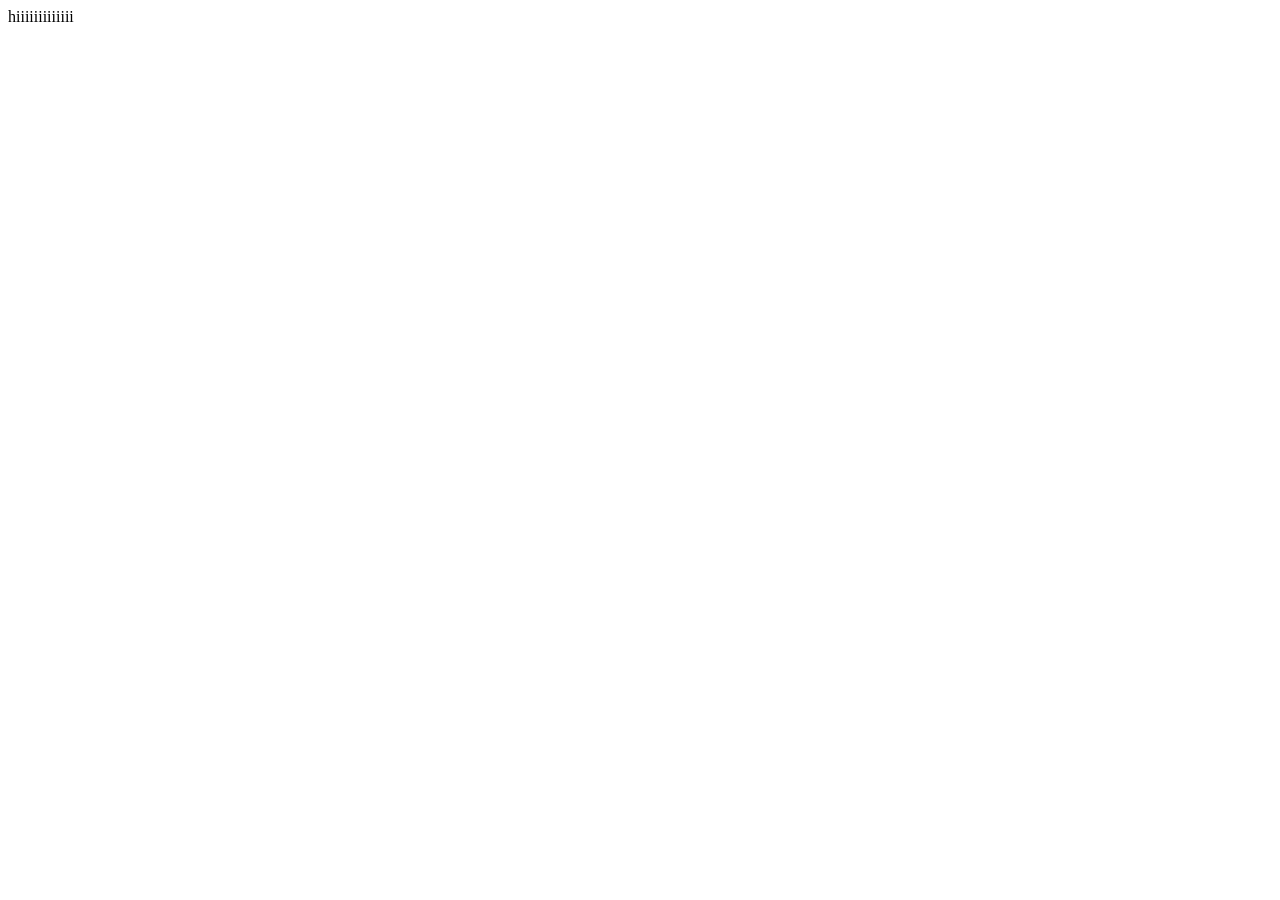
==== index.html @ ec604112 "index.html file added" ====
<!DOCTYPE html>
<html lang="en">
<head>
    <meta charset="UTF-8">
    <meta http-equiv="X-UA-Compatible" content="IE=edge">
    <meta name="viewport" content="width=device-width, initial-scale=1.0">
    <title>Document</title>
</head>
<body>
    hiiiiiiiiiiiii
</body>
</html>
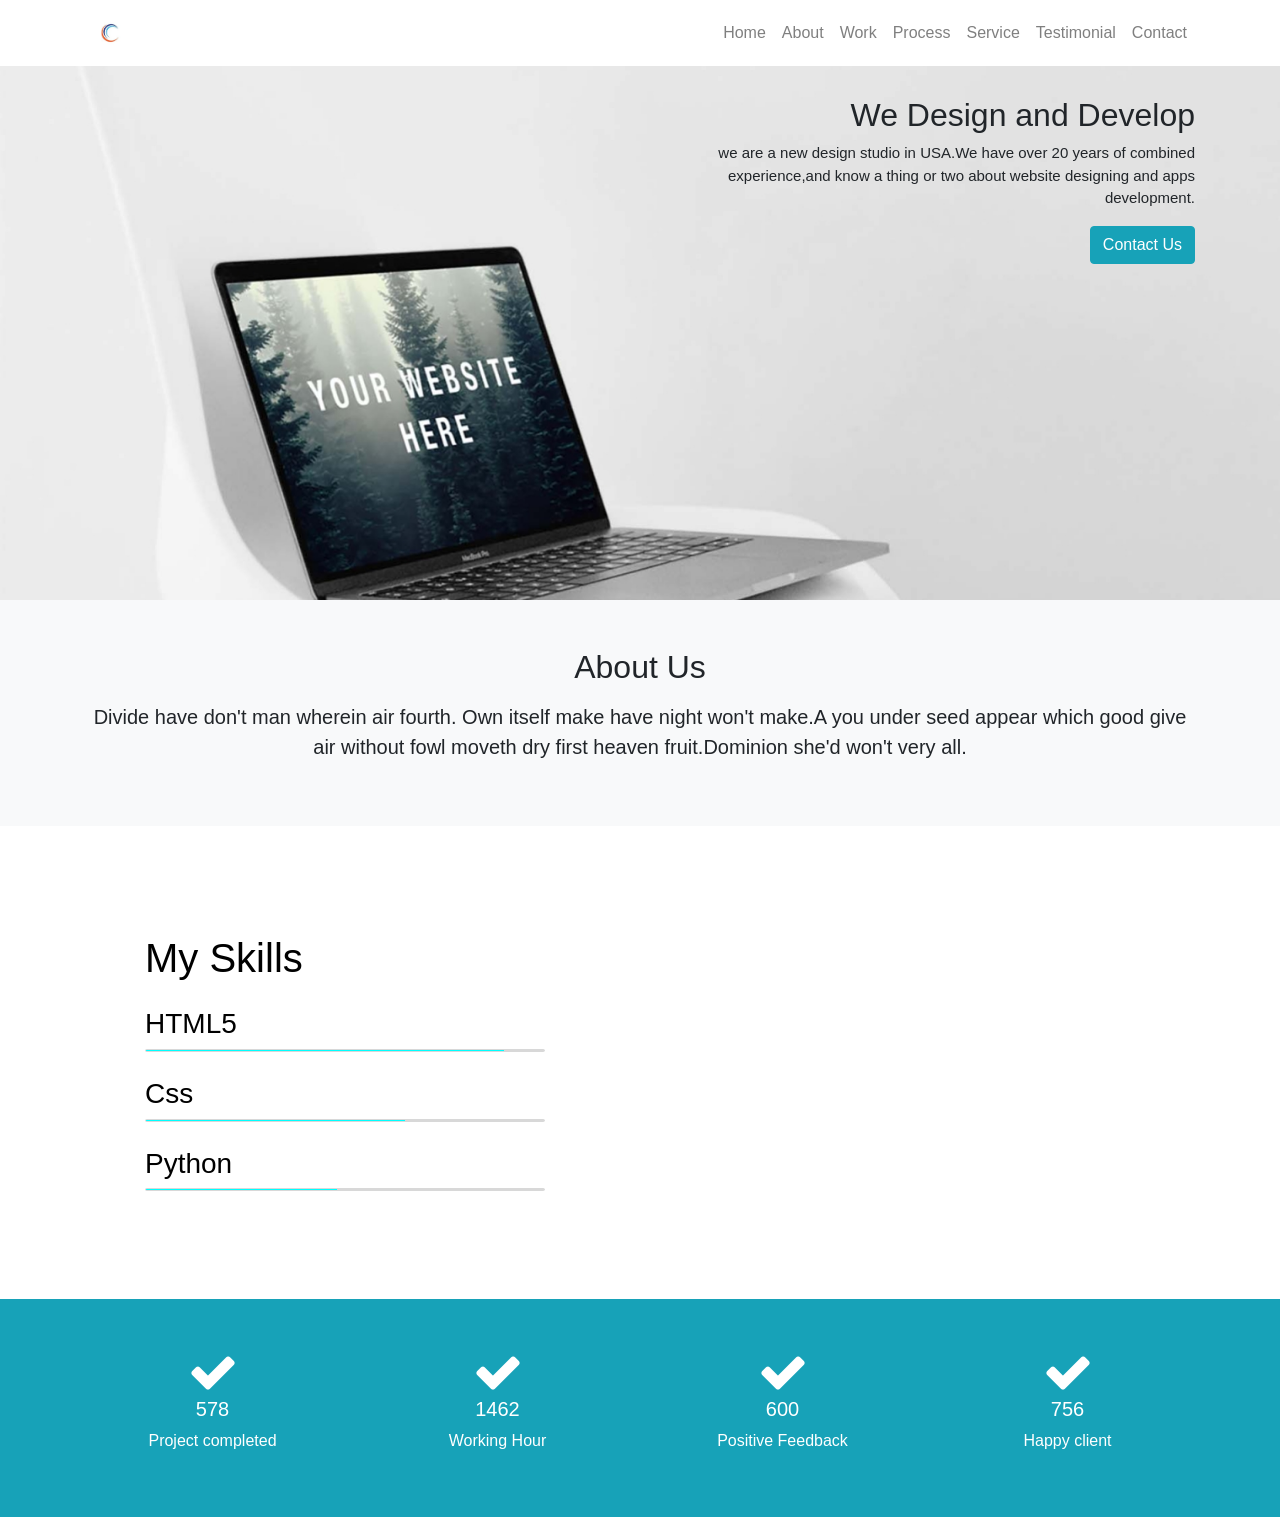
==== commit f97c8a1b: "src folder deleted" ====
--- a/index.html
+++ b/index.html
@@ -1,12 +1,144 @@
 <!DOCTYPE html>
 <html lang="en">
 <head>
-    <meta charset="UTF-8">
-    <meta http-equiv="X-UA-Compatible" content="IE=edge">
-    <meta name="viewport" content="width=device-width, initial-scale=1.0">
-    <title>Document</title>
+  <meta charset="UTF-8">
+  <meta name="viewport" content="width=device-width, initial-scale=1.0">
+  <meta http-equiv="X-UA-Compatible" content="ie=edge">
+  <link rel="stylesheet" href="css/font-awesome.min.css">
+  <link rel="stylesheet" href="css/bootstrap.css">
+  <link rel="stylesheet" href="navbar-fixed.css">
+  <link rel="stylesheet" href="css/style.css">
+    <link rel="shortcut icon" type="image/x-icon" href="img/logo.png">
+  <title>Document</title>
 </head>
 <body>
-    hiiiiiiiiiiiii
+  <nav class="navbar navbar-light navbar-expand-lg py-2 fixed-top">
+    <div class="container">
+      <a href="#" class="navbar-brand">
+        <img src="img/logo.png" alt="logo" class="img-fluid" width="50" height="50">
+      </a>
+      <button class="navbar-toggler navbar-toggler-right" data-toggle="collapse" data-target="#navbarnav">
+        <span class="navbar-toggler-icon"></span>
+      </button>
+      <div class="collapse navbar-collapse" id="navbarnav">
+        <ul class="navbar-nav ml-auto">
+          <li class="nav-item">
+            <a class="nav-link" href="#home">Home</a>
+          </li>
+          <li class="nav-item">
+            <a class="nav-link" href="#about">About</a>
+          </li>
+          <li class="nav-item">
+            <a class="nav-link" href="#work">Work</a>
+          </li>
+          <li class="nav-item">
+            <a class="nav-link" href="#process">Process</a>
+          </li>
+          <li class="nav-item">
+            <a class="nav-link" href="#service">Service</a>
+          </li>
+          <li class="nav-item">
+            <a class="nav-link" href="#testimonial">Testimonial</a>
+          </li>
+          <li class="nav-item">
+            <a class="nav-link" href="#contact">Contact</a>
+          </li>
+        </ul>
+      </div>
+    </div>
+  </nav>
+  <!--SECTION HOME-->
+  <section id="home" class="py-5 text-right ">
+    <div class="primary-overlay">
+      <div class="container">
+        <div class="row">
+          <div class="col-md-6"></div>
+        <div class="col-md-6 mt-5">
+          <h2>We Design and Develop</h2>
+          <p style="font-size:15px">we are a new design studio in USA.We have over 20 years of combined experience,and know a thing or two about website designing and apps development.</p>
+            <a href="#" class="btn btn-info">Contact Us</a>
+        </div>
+        </div>
+      </div>
+    </div>
+  </section>
+
+  <!--ABOUT SECTIONS-->
+  <section id="about" class="bg-light py-5 text-center">
+    <div class="container">
+      <div class="row">
+        <div class="col">
+          <h2 class="pb-2">About Us</h2>
+          <p class="lead">Divide have don't man wherein air fourth. Own itself make have night won't make.A you under seed appear which good give air without fowl moveth dry first heaven fruit.Dominion she'd won't very all.</p>
+        </div>
+      </div>
+    </div>
+  </section>
+
+  <!--PROGRESS SECTION-->
+  <section id="progress" class="py-5 text-light">
+    <div class="container">
+      <div class="row">
+        <div class="col">
+          <div class="skills">
+            <h1>My Skills</h1>
+            <li>
+              <h3>HTML5</h3><span class="bar"><span class="html"></span></span>
+            </li>
+            <li>
+              <h3>Css</h3><span class="bar"><span class="css"></span></span>
+            </li>
+            <li>
+              <h3>Python</h3><span class="bar"><span class="ph"></span></span>
+            </li>
+
+          </div>
+        </div>
+      </div>
+    </div>
+  </section>
+  <!--ITEMS SECTION-->
+  <section id="items" class="bg-info py-5 text-center">
+    <div class="container">
+      <div class="row">
+        <div class="col-md 3">
+          <i class="fa fa-check"></i>
+          <h5>578</h5>
+           <p>Project completed</p>
+        </div>
+        <div class="col-md-3">
+          <i class="fa fa-check"></i>
+          <h5>1462</h5>
+          <p>Working Hour</p>
+        </div>
+        <div class="col-md-3">
+          <i class="fa fa-check"></i>
+          <h5>600</h5>
+          <p>Positive Feedback</p>
+        </div>
+        <div class="col-md-3">
+          <i class="fa fa-check"></i>
+          <h5>756</h5>
+          <p>Happy client</p>
+        </div>
+      </div>
+    </div>
+  </section>
+
+
+
+
+
+
+
+
+
+
+
+
+<script src="js/jquery.min.js"></script>
+<script src="js/popper.min.js"></script>
+<script src="js/bootstrap.min.js"></script>
+
 </body>
-</html>+</html>
--- a/css/style.css
+++ b/css/style.css
@@ -0,0 +1,80 @@
+* {
+  list-style: none; }
+
+body {
+  background: #333; }
+
+#home {
+  background: url("../img/laptop.png");
+  background-repeat: no-repeat;
+  background-size: cover;
+  background-attachment: fixed;
+  min-height: 600px; }
+
+.navbar {
+  background: #fff; }
+  .navbar .nav-link:hover {
+    color: #000; }
+
+#progress {
+  background: white;
+  background-size: cover;
+  background-attachment: fixed;
+  background-repeat: no-repeat; }
+
+.skills {
+  margin: 60px;
+  color: black;
+  width: 400px; }
+
+.skills li {
+  margin: 25px 0; }
+
+.bar {
+  background: #d8d8d8;
+  display: block;
+  height: 3px;
+  border: 1px solid #d8d8d8;
+  border-radius: 5px;
+  overflow: hidden;
+  box-shadow: 0 0 3px white; }
+
+.bar span {
+  height: 2px;
+  float: left;
+  background: aqua; }
+
+.html {
+  width: 90%;
+  animation: html 2s; }
+
+.css {
+  width: 65%;
+  animation: css 2s; }
+
+.ph {
+  width: 48%;
+  animation: ph 2s; }
+
+#items {
+  color: white; }
+  #items .fa {
+    font-size: 50px; }
+
+@keyframes html {
+  0% {
+    width: 0%; }
+  100% {
+    width: 90%; } }
+
+@keyframes css {
+  0% {
+    width: 0%; }
+  100% {
+    width: 65%; } }
+
+@keyframes ph {
+  0% {
+    width: 0%; }
+  100% {
+    width: 48%; } }
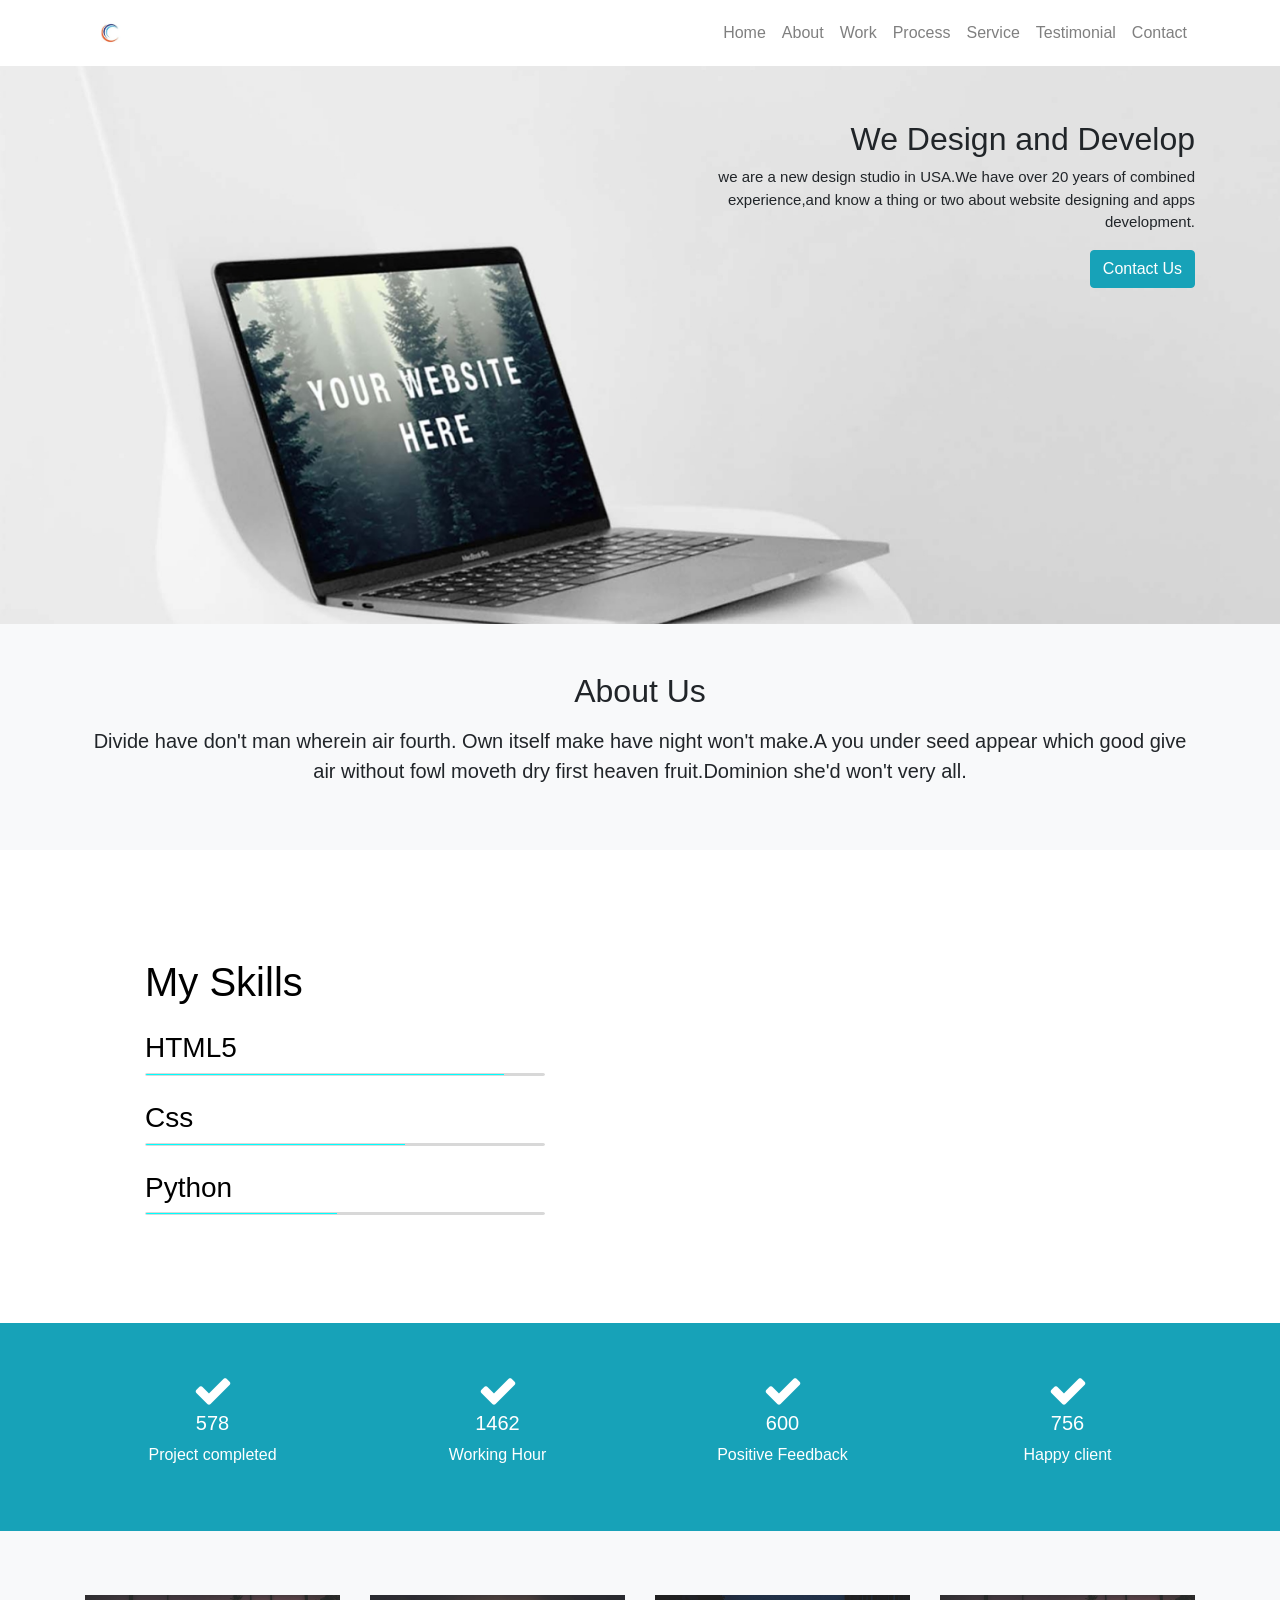
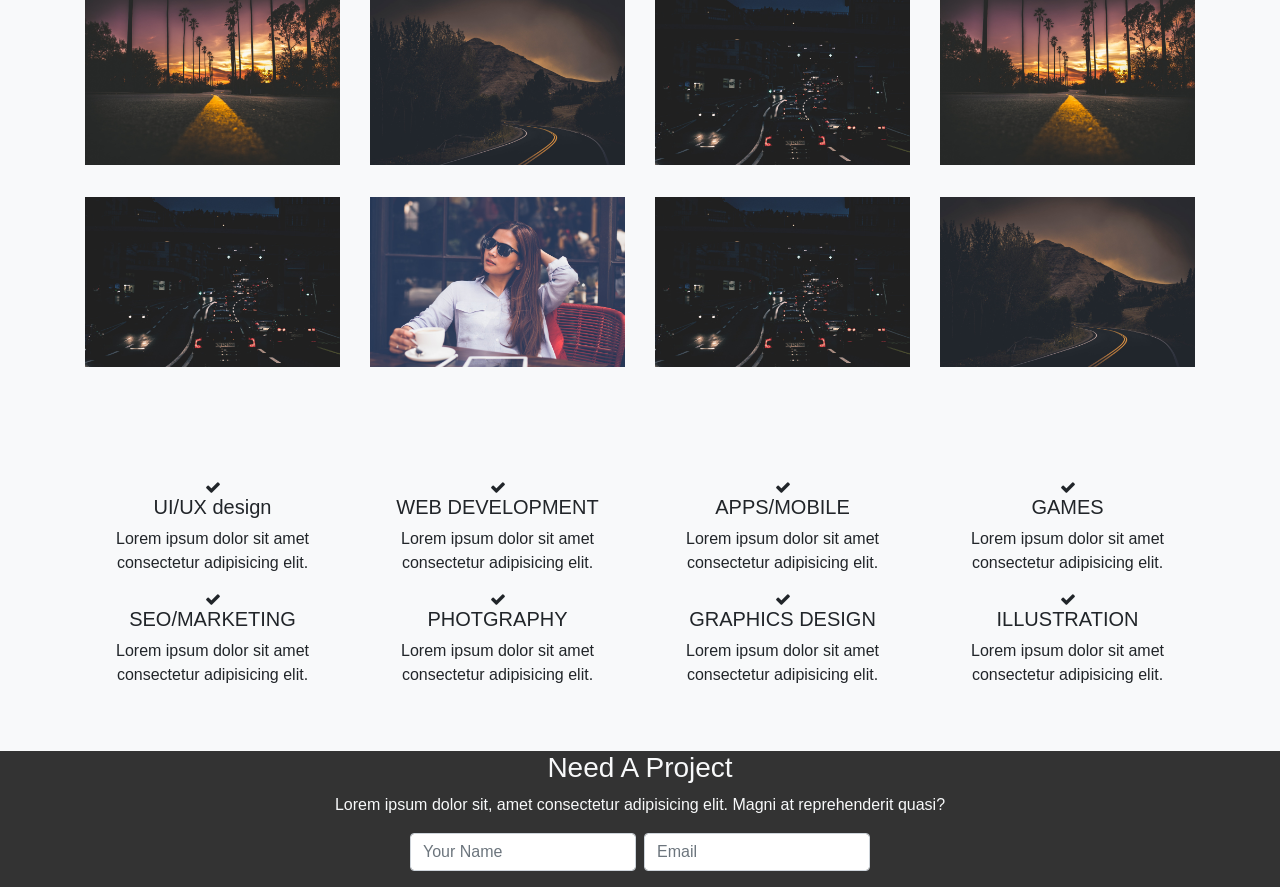
==== commit 7b0bbebd: "nothing i can say" ====
--- a/index.html
+++ b/index.html
@@ -1,9 +1,10 @@
-<!DOCTYPE html>
+npm<!DOCTYPE html>
 <html lang="en">
 <head>
   <meta charset="UTF-8">
   <meta name="viewport" content="width=device-width, initial-scale=1.0">
   <meta http-equiv="X-UA-Compatible" content="ie=edge">
+  <link rel="stylesheet" href="css/uikit.min.css">
   <link rel="stylesheet" href="css/font-awesome.min.css">
   <link rel="stylesheet" href="css/bootstrap.css">
   <link rel="stylesheet" href="navbar-fixed.css">
@@ -53,7 +54,7 @@
       <div class="container">
         <div class="row">
           <div class="col-md-6"></div>
-        <div class="col-md-6 mt-5">
+        <div class="col-md-6 mt-5" justify-contert-center>
           <h2>We Design and Develop</h2>
           <p style="font-size:15px">we are a new design studio in USA.We have over 20 years of combined experience,and know a thing or two about website designing and apps development.</p>
             <a href="#" class="btn btn-info">Contact Us</a>
@@ -126,7 +127,137 @@
   </section>
 
 
-
+  <!--Photos Section-->
+  <section uk-lightbox id="photos" class="bg-light py-5">
+    <div class="container">
+      <div class="row p-0">
+        <div class="col-md-3 py-3">
+          <div>
+            <a href="#">
+              <img src="img/image1.jpeg" alt="one img" class="img-fluid">
+            </a>
+          </div>
+        </div>
+        <div class="col-md-3 py-3 ">
+          <div>
+            <a href="#">
+              <img src="img/image2.jpeg" alt="one img" class="img-fluid">
+            </a>
+          </div>
+        </div>
+        <div class="col-md-3 py-3">
+          <div>
+            <a href="#">
+              <img src="img/image3.jpeg" alt="one img" class="img-fluid">
+            </a>
+          </div>
+        </div>
+        <div class="col-md-3 py-3">
+          <div>
+            <a href="#">
+              <img src="img/image1.jpeg" alt="one img" class="img-fluid">
+            </a>
+          </div>
+        </div>
+      </div>
+      <div class="row">
+        <div class="col-md-3 py-3">
+          <div>
+            <a href="#">
+              <img src="img/image3.jpeg" alt="one img" class="img-fluid">
+            </a>
+          </div>
+        </div>
+        <div class="col-md-3 py-3">
+          <div>
+            <a href="#">
+              <img src="img/image6.jpeg" alt="one img" class="img-fluid">
+            </a>
+          </div>
+        </div>
+        <div class="col-md-3 py-3">
+          <div>
+            <a href="#">
+              <img src="img/image3.jpeg" alt="one img" class="img-fluid">
+            </a>
+          </div>
+        </div>
+        <div class="col-md-3 py-3">
+          <div>
+            <a href="#">
+              <img src="img/image2.jpeg" alt="one img" class="img-fluid">
+            </a>
+          </div>
+        </div>
+      </div>
+    </div>
+  </section>
+  <!--LOGOS SECTION-->
+<section id="logos" class="text-center py-5 bg-light">
+  <div class="container">
+    <div class="row">
+      <div class="col-md-3">
+        <i class="fa fa-check"></i>
+        <h5>UI/UX design</h5>
+        <p>Lorem ipsum dolor sit amet consectetur adipisicing elit.</p>
+      </div>
+      <div class="col-md-3">
+        <i class="fa fa-check"></i>
+        <h5>WEB DEVELOPMENT</h5>
+        <p>Lorem ipsum dolor sit amet consectetur adipisicing elit.</p>
+      </div>
+      <div class="col-md-3">
+        <i class="fa fa-check"></i>
+        <H5>APPS/MOBILE</H5>
+        <p>Lorem ipsum dolor sit amet consectetur adipisicing elit.</p>
+      </div>
+      <div class="col-md-3">
+        <i class="fa fa-check"></i>
+        <H5>GAMES</H5>
+        <p>Lorem ipsum dolor sit amet consectetur adipisicing elit.</p>
+      </div>
+    </div>
+    <div class="row">
+      <div class="col-md-3">
+        <i class="fa fa-check"></i>
+        <h5>SEO/MARKETING</h5>
+        <p>Lorem ipsum dolor sit amet consectetur adipisicing elit.</p>
+      </div>
+      <div class="col-md-3">
+        <i class="fa fa-check"></i>
+        <h5>PHOTGRAPHY</h5>
+        <p>Lorem ipsum dolor sit amet consectetur adipisicing elit.</p>
+      </div>
+      <div class="col-md-3">
+        <i class="fa fa-check"></i>
+        <H5>GRAPHICS DESIGN</H5>
+        <p>Lorem ipsum dolor sit amet consectetur adipisicing elit.</p>
+      </div>
+      <div class="col-md-3">
+        <i class="fa fa-check"></i>
+        <H5>ILLUSTRATION</H5>
+        <p>Lorem ipsum dolor sit amet consectetur adipisicing elit.</p>
+      </div>
+    </div>
+  </div>
+</section>
+<!--Form section-->
+<section id="formsection" class="text-light text-center">
+  <div class="container">
+    <div class="row">
+      <div class="col">
+        <h3>Need A Project</h3>
+        <p>Lorem ipsum dolor sit, amet consectetur adipisicing elit. Magni at reprehenderit quasi?</p>
+      </div>
+      <div class="col-md-12">
+        <form class="form-inline justify-content-center">
+          <input type="text" placeholder="Your Name" class="form-control mr-2">
+          <input type="email" placeholder="Email" class="form-control">
+        </form>
+      </div>
+    </div>
+  </div>
+</section>
 
 
 
@@ -139,6 +270,7 @@
 <script src="js/jquery.min.js"></script>
 <script src="js/popper.min.js"></script>
 <script src="js/bootstrap.min.js"></script>
-
+<script src="js/uikit.min.js"></script>
+<script src="js/uikit-icons.js"></script>
 </body>
 </html>
--- a/css/style.css
+++ b/css/style.css
@@ -59,7 +59,7 @@
 #items {
   color: white; }
   #items .fa {
-    font-size: 50px; }
+    font-size: 40px; }
 
 @keyframes html {
   0% {
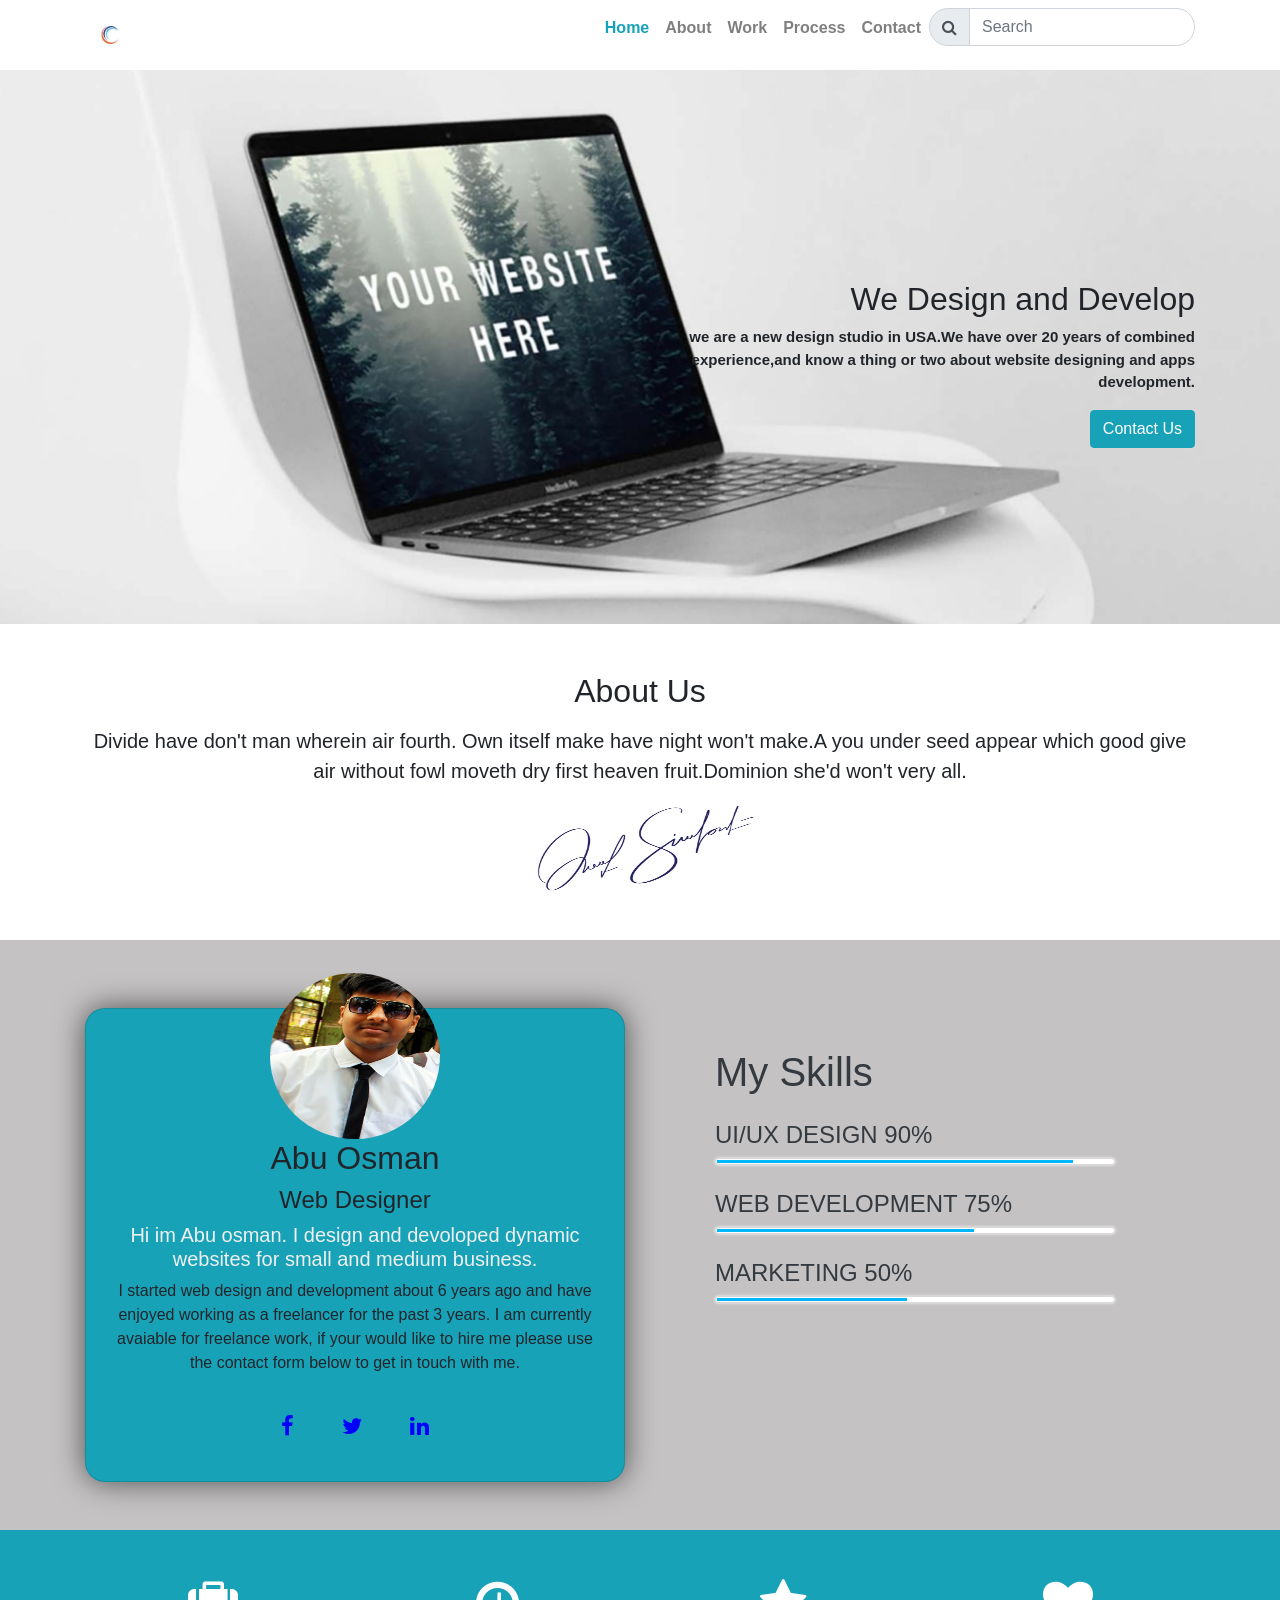
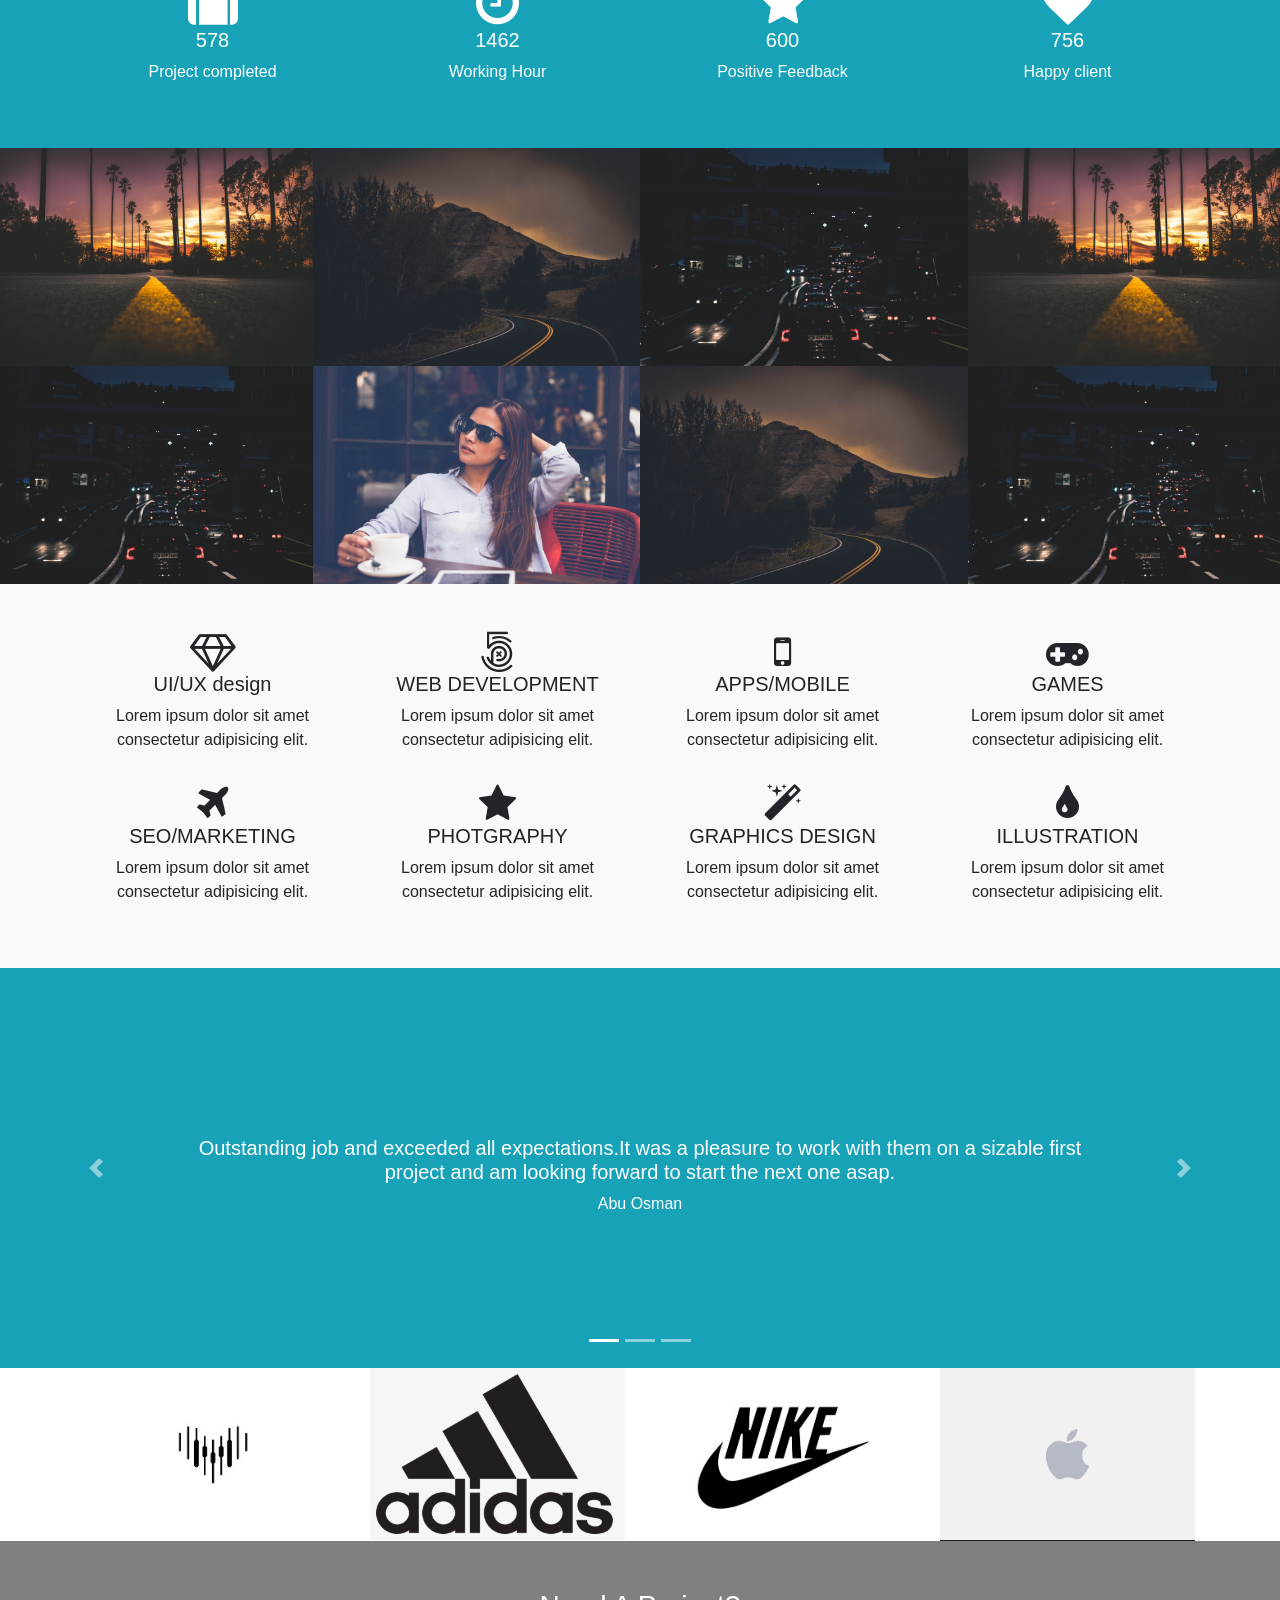
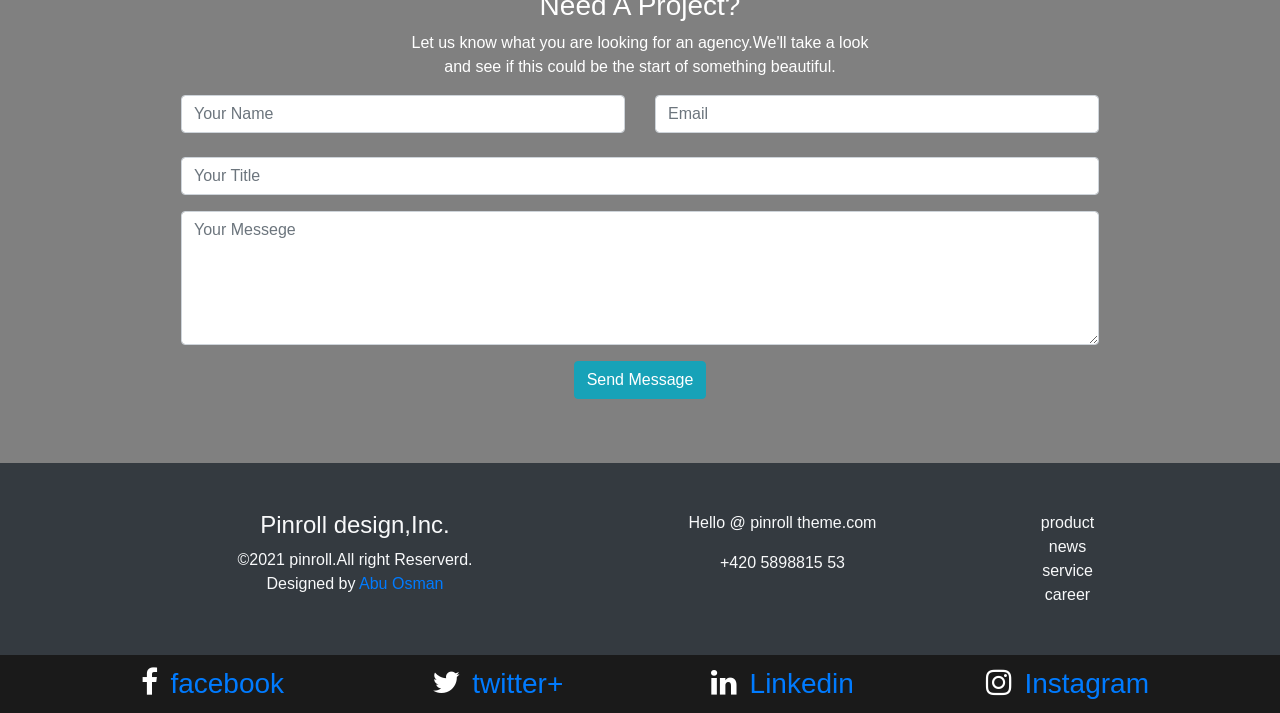
==== commit c25e09dc: "this project is approximately done" ====
--- a/index.html
+++ b/index.html
@@ -5,6 +5,7 @@
   <meta name="viewport" content="width=device-width, initial-scale=1.0">
   <meta http-equiv="X-UA-Compatible" content="ie=edge">
   <link rel="stylesheet" href="css/uikit.min.css">
+  <link rel="stylesheet" href="css/all.min.css">
   <link rel="stylesheet" href="css/font-awesome.min.css">
   <link rel="stylesheet" href="css/bootstrap.css">
   <link rel="stylesheet" href="navbar-fixed.css">
@@ -24,7 +25,7 @@
       <div class="collapse navbar-collapse" id="navbarnav">
         <ul class="navbar-nav ml-auto">
           <li class="nav-item">
-            <a class="nav-link" href="#home">Home</a>
+            <a class="nav-link active text-info" href="#home">Home</a>
           </li>
           <li class="nav-item">
             <a class="nav-link" href="#about">About</a>
@@ -36,13 +37,21 @@
             <a class="nav-link" href="#process">Process</a>
           </li>
           <li class="nav-item">
-            <a class="nav-link" href="#service">Service</a>
-          </li>
-          <li class="nav-item">
-            <a class="nav-link" href="#testimonial">Testimonial</a>
-          </li>
-          <li class="nav-item">
-            <a class="nav-link" href="#contact">Contact</a>
+            <a class="nav-link" href="#formsection">Contact</a>
+          </li>
+          <li class="nav-item">
+          <form>
+            <div class="form-group">
+              <div class="input-group">
+                <div class="input-group-prepend">
+                  <span id="hh" class="input-group-text">
+                    <i class="fa fa-search"></i>
+                  </span>
+                </div>
+                <input for="hh" type="text" placeholder="Search" class="form-control">
+              </div>
+            </div>
+          </form>
           </li>
         </ul>
       </div>
@@ -54,10 +63,10 @@
       <div class="container">
         <div class="row">
           <div class="col-md-6"></div>
-        <div class="col-md-6 mt-5" justify-contert-center>
-          <h2>We Design and Develop</h2>
+        <div id="hello" class="col-md-6">
+          <h2 class="mt-5">We Design and Develop</h2>
           <p style="font-size:15px">we are a new design studio in USA.We have over 20 years of combined experience,and know a thing or two about website designing and apps development.</p>
-            <a href="#" class="btn btn-info">Contact Us</a>
+            <a href="#formsection" class="btn btn-info">Contact Us</a>
         </div>
         </div>
       </div>
@@ -65,37 +74,61 @@
   </section>
 
   <!--ABOUT SECTIONS-->
-  <section id="about" class="bg-light py-5 text-center">
+  <section id="about" class="py-5 text-center">
     <div class="container">
       <div class="row">
-        <div class="col">
+        <div class="col-md-12">
           <h2 class="pb-2">About Us</h2>
           <p class="lead">Divide have don't man wherein air fourth. Own itself make have night won't make.A you under seed appear which good give air without fowl moveth dry first heaven fruit.Dominion she'd won't very all.</p>
         </div>
+        <div class="col-md-12">
+          <img src="img\hello_1920x1080.jpg" class="img-fluid" alt="signature">
+        </div>
       </div>
     </div>
   </section>
 
   <!--PROGRESS SECTION-->
-  <section id="progress" class="py-5 text-light">
+  <section id="progress" class="py-5">
     <div class="container">
       <div class="row">
-        <div class="col">
-          <div class="skills">
-            <h1>My Skills</h1>
-            <li>
-              <h3>HTML5</h3><span class="bar"><span class="html"></span></span>
-            </li>
-            <li>
-              <h3>Css</h3><span class="bar"><span class="css"></span></span>
-            </li>
-            <li>
-              <h3>Python</h3><span class="bar"><span class="ph"></span></span>
-            </li>
-
-          </div>
-        </div>
-      </div>
+        <div class=" col-md-6 col-sm-12">
+        <div class="card bg-info">
+         <div class="card-body text-center">
+         <img src="img/image6.jpeg" class="rounded-circle img-fluid align-self-center" alt="">
+         <h2>Abu Osman</h2>
+         <h4>Web Designer</h4>
+         <h5>Hi im Abu osman. I design and devoloped dynamic websites for small and medium  business.</h5>
+         <p>I started web design and development about 6 years ago and have enjoyed working as a freelancer  for the past 3 years. I am currently avaiable for freelance work, if your would like to hire me please use the contact form below to get in touch with me.</p>
+         <div class="d-flex flex-row justify-content-center">
+           <div class="p-4">
+             <a href="#"><i class="fa fa-facebook"></i></a>
+           </div>
+           <div class="p-4">
+             <a href="#"><i class="fa fa-twitter"></i></a>
+           </div>
+           <div class="p-4">
+             <a href="#"><i class="fa fa-linkedin"></i></a>
+           </div>
+         </div>
+       </div>
+     </div>
+   </div>
+          <div class="col-md-6 col-sm-12">
+            <div class="skills">
+              <h1 class="text-dark">My Skills</h1>
+              <li>
+                <h4 class="text-dark">UI/UX DESIGN  90%</h4><span class="bar"><span class="html"></span></span>
+              </li>
+              <li>
+                <h4 class="text-dark">WEB DEVELOPMENT 75%</h4><span class="bar"><span class="css"></span></span>
+              </li>
+              <li>
+                <h4 class="text-dark">MARKETING  50%</h4><span class="bar"><span class="ph"></span></span>
+              </li>
+          </div>
+          </div>
+        </div>
     </div>
   </section>
   <!--ITEMS SECTION-->
@@ -103,22 +136,22 @@
     <div class="container">
       <div class="row">
         <div class="col-md 3">
-          <i class="fa fa-check"></i>
+          <i class="fa fa-suitcase"></i>
           <h5>578</h5>
            <p>Project completed</p>
         </div>
         <div class="col-md-3">
-          <i class="fa fa-check"></i>
+          <i class="fa fa-clock"></i>
           <h5>1462</h5>
           <p>Working Hour</p>
         </div>
         <div class="col-md-3">
-          <i class="fa fa-check"></i>
+          <i class="fa fa-star"></i>
           <h5>600</h5>
           <p>Positive Feedback</p>
         </div>
         <div class="col-md-3">
-          <i class="fa fa-check"></i>
+          <i class="fa fa-heart"></i>
           <h5>756</h5>
           <p>Happy client</p>
         </div>
@@ -128,31 +161,30 @@
 
 
   <!--Photos Section-->
-  <section uk-lightbox id="photos" class="bg-light py-5">
-    <div class="container">
+  <section uk-lightbox id="photos">
       <div class="row p-0">
-        <div class="col-md-3 py-3">
+        <div class="col-md-3 px-0">
           <div>
             <a href="#">
               <img src="img/image1.jpeg" alt="one img" class="img-fluid">
             </a>
           </div>
         </div>
-        <div class="col-md-3 py-3 ">
+        <div class="col-md-3 px-0 ">
           <div>
             <a href="#">
               <img src="img/image2.jpeg" alt="one img" class="img-fluid">
             </a>
           </div>
         </div>
-        <div class="col-md-3 py-3">
+        <div class="col-md-3 px-0">
           <div>
             <a href="#">
               <img src="img/image3.jpeg" alt="one img" class="img-fluid">
             </a>
           </div>
         </div>
-        <div class="col-md-3 py-3">
+        <div class="col-md-3 px-0">
           <div>
             <a href="#">
               <img src="img/image1.jpeg" alt="one img" class="img-fluid">
@@ -161,108 +193,219 @@
         </div>
       </div>
       <div class="row">
-        <div class="col-md-3 py-3">
+        <div class="col-md-3 px-0">
           <div>
             <a href="#">
               <img src="img/image3.jpeg" alt="one img" class="img-fluid">
             </a>
           </div>
         </div>
-        <div class="col-md-3 py-3">
-          <div>
-            <a href="#">
-              <img src="img/image6.jpeg" alt="one img" class="img-fluid">
-            </a>
-          </div>
-        </div>
-        <div class="col-md-3 py-3">
+        <div class="col-md-3 px-0">
+          <div>
+            <a href="#">
+              <img src="img/image7.jpeg" alt="one img" class="img-fluid">
+            </a>
+          </div>
+        </div>
+        <div class="col-md-3 px-0">
+          <div>
+            <a href="#">
+              <img src="img/image2.jpeg" alt="one img" class="img-fluid">
+            </a>
+          </div>
+        </div>
+        <div class="col-md-3 px-0">
           <div>
             <a href="#">
               <img src="img/image3.jpeg" alt="one img" class="img-fluid">
             </a>
           </div>
         </div>
-        <div class="col-md-3 py-3">
-          <div>
-            <a href="#">
-              <img src="img/image2.jpeg" alt="one img" class="img-fluid">
-            </a>
-          </div>
-        </div>
-      </div>
-    </div>
+      </div>
+
   </section>
   <!--LOGOS SECTION-->
 <section id="logos" class="text-center py-5 bg-light">
   <div class="container">
     <div class="row">
       <div class="col-md-3">
-        <i class="fa fa-check"></i>
+        <i class="fa fa-diamond"></i>
         <h5>UI/UX design</h5>
         <p>Lorem ipsum dolor sit amet consectetur adipisicing elit.</p>
       </div>
       <div class="col-md-3">
-        <i class="fa fa-check"></i>
+        <i class="fa fa-500px"></i>
         <h5>WEB DEVELOPMENT</h5>
         <p>Lorem ipsum dolor sit amet consectetur adipisicing elit.</p>
       </div>
       <div class="col-md-3">
-        <i class="fa fa-check"></i>
+        <i class="fa fa-mobile"></i>
         <H5>APPS/MOBILE</H5>
         <p>Lorem ipsum dolor sit amet consectetur adipisicing elit.</p>
       </div>
       <div class="col-md-3">
-        <i class="fa fa-check"></i>
+        <i class="fa fa-gamepad"></i>
         <H5>GAMES</H5>
         <p>Lorem ipsum dolor sit amet consectetur adipisicing elit.</p>
       </div>
     </div>
-    <div class="row">
-      <div class="col-md-3">
-        <i class="fa fa-check"></i>
+    <div class="row mt-3">
+      <div class="col-md-3">
+        <i class="fa fa-plane"></i>
         <h5>SEO/MARKETING</h5>
         <p>Lorem ipsum dolor sit amet consectetur adipisicing elit.</p>
       </div>
       <div class="col-md-3">
-        <i class="fa fa-check"></i>
+        <i class="fa fa-star"></i>
         <h5>PHOTGRAPHY</h5>
         <p>Lorem ipsum dolor sit amet consectetur adipisicing elit.</p>
       </div>
       <div class="col-md-3">
-        <i class="fa fa-check"></i>
+        <i class="fa fa-magic"></i>
         <H5>GRAPHICS DESIGN</H5>
         <p>Lorem ipsum dolor sit amet consectetur adipisicing elit.</p>
       </div>
       <div class="col-md-3">
-        <i class="fa fa-check"></i>
+        <i class="fa fa-tint"></i>
         <H5>ILLUSTRATION</H5>
         <p>Lorem ipsum dolor sit amet consectetur adipisicing elit.</p>
       </div>
     </div>
   </div>
 </section>
-<!--Form section-->
-<section id="formsection" class="text-light text-center">
+<!--Description Section-->
+
+<div id="slider1" class="carousel slide" data-ride="carousel">
+  <ul class="carousel-indicators">
+  <li class="active" data-target="#slider1" data-slide-to="0"></li>
+  <li data-target="#slider1" data-slide-to="1"></li>
+  <li data-target="#slider1" data-slide-to="2"></li>
+</ul>
+  <div class="carousel-inner" role="listbox">
+    <div class="carousel-item active ">
+      <div class="bg-info"></div>
+    <div class="carousel-caption">
+      <h5>Outstanding job and exceeded all expectations.It was a pleasure to work with them on a sizable first project and am looking forward to start the next one asap. </h5>
+      <p>Abu Osman</p>
+    </div>
+    </div>
+    <div class="carousel-item">
+      <div class="bg-dark"></div>
+      <div class="carousel-caption">
+        <h5>Lorem ipsum dolor sit amet, consectetur adipisicing elit. Est sit praesentium error dignissimos, veritatis, eius enim assumenda iure libero eos, quas, earum adipisci incidunt sapiente!</h5>
+        <p>Abu Osman</p>
+      </div>
+    </div>
+    <div class="carousel-item">
+      <div class="bg-success "></div>
+      <div class="carousel-caption">
+        <h5>Lorem ipsum dolor sit amet, consectetur adipisicing elit. Voluptatum eum, aspernatur iste. Facere dolorem laborum unde, impedit perferendis, ut voluptate in quia excepturi architecto libero at, minima nemo enim ducimus.. </h5>
+        <p>Abu Osman</p>
+      </div>
+    </div>
+  </div>
+  <a href="#slider1" class="carousel-control-prev" data-slide="prev">
+    <span class="carousel-control-prev-icon"></span>
+  </a>
+  <a href="#slider1" class="carousel-control-next" data-slide="next">
+    <span class="carousel-control-next-icon"></span>
+  </a>
+</div>
+
+<!--LOGOS SECTION-->
+<section id="names" class="py-0 d-none d-lg-block">
   <div class="container">
     <div class="row">
-      <div class="col">
-        <h3>Need A Project</h3>
-        <p>Lorem ipsum dolor sit, amet consectetur adipisicing elit. Magni at reprehenderit quasi?</p>
-      </div>
-      <div class="col-md-12">
-        <form class="form-inline justify-content-center">
-          <input type="text" placeholder="Your Name" class="form-control mr-2">
-          <input type="email" placeholder="Email" class="form-control">
-        </form>
+      <div class="col-md-3">
+        <img src="img/logo1.jpg" alt="logo">
+      </div>
+      <div class="col-md-3">
+        <img src="img/logo2.png" alt="logo">
+      </div>
+      <div class="col-md-3">
+        <img src="img/logo3.jpg" alt="logo">
+      </div>
+      <div class="col-md-3">
+        <img src="img/logo4.jpg" alt="logo">
       </div>
     </div>
   </div>
 </section>
 
-
-
-
-
+<!--Form section-->
+<section id="formsection" class="text-center py-5">
+  <div class="container">
+    <form action="#" method="post" class="mx-5">
+      <h3>Need A Project?</h3>
+      <p>
+        Let us know what you are looking for an agency.We'll take a look <br> and see if this could be the start of something beautiful.
+      </p>
+      <div class="form-group mx-5">
+        <div class="row">
+          <div class="col-md-6 col-sm-12 mb-sm-2 mb-2">
+              <input width="50%" type="text" placeholder="Your Name" class="form-control" required>
+          </div>
+          <div class="col-md-6 col-sm-12">
+            <input type="email" placeholder="Email" class="form-control" required>
+        </div>
+        </div>
+      </div>
+      <div class="form-group mx-5">
+        <input type="text" placeholder="Your Title" class="form-control" required>
+      </div>
+      <div class="form-group mx-5">
+        <textarea placeholder="Your Messege" rows="5" class="form-control" required></textarea>
+      </div>
+      <button class="btn btn-info">Send Message</button>
+    </form>
+  </div>
+</section>
+
+<section id="footer-section" class="bg-dark text-light py-5 text-center">
+  <div class="container">
+    <div class="row">
+      <div class="col-md-6">
+        <h4>Pinroll design,Inc.</h4>
+        <p class="mb-0"><span>&copy</span>2021 pinroll.All right Reserverd.</p>
+        <span>Designed by <a href="#">Abu Osman</a></span>
+      </div>
+      <div class="col-md-3">
+       <p>Hello @ pinroll theme.com</p>
+       <span>+420 5898815 53</span>
+      </div>
+      <div class="col-md-3">
+        <p class="mb-0">product </p>
+        <p class="mb-0">news</p>
+        <p class="mb-0">service</p>
+        <p class="mb-0">career</p>
+       </div>
+    </div>
+  </div>
+</section>
+
+<footer id="foreverthis" class="text-center py-2">
+  <div class="container">
+    <div class="row">
+      <div class="col-md-3 col-3">
+        <i class="fa fa-facebook icon mr-2"></i>
+        <a href="#">facebook</a>
+      </div>
+      <div class="col-md-3 col-3">
+        <i class="fa fa-twitter  mr-2"></i>
+        <a href="#">twitter+</a>
+
+      </div>
+      <div class="col-md-3 col-3">
+        <i class="fa fa-Linkedin mr-2"></i>
+          <a href="#">Linkedin</a>
+      </div>
+      <div class="col-md-3 col-3">
+        <i class="fa fa-Instagram mr-2"></i>
+        <a href="#">Instagram</a>
+      </div>
+    </div>
+  </div>
+</footer>
 
 
 
@@ -272,5 +415,14 @@
 <script src="js/bootstrap.min.js"></script>
 <script src="js/uikit.min.js"></script>
 <script src="js/uikit-icons.js"></script>
+
+<script>
+  $('.carousel').carousel({
+    interval:2000,
+    pause:'hover',
+    wrap:true,
+    keyboard:true,
+  });
+</script>
 </body>
 </html>
--- a/css/style.css
+++ b/css/style.css
@@ -2,47 +2,130 @@
   list-style: none; }
 
 body {
-  background: #333; }
+  background: #fff; }
 
 #home {
   background: url("../img/laptop.png");
   background-repeat: no-repeat;
   background-size: cover;
   background-attachment: fixed;
-  min-height: 600px; }
+  min-height: 600px;
+  font-weight: 600; }
+
+#hello {
+  margin-top: 160px; }
+
+#slider1 .bg-info {
+  padding-top: 200px;
+  padding-bottom: 200px; }
+
+#slider1 .bg-dark {
+  padding-top: 200px;
+  padding-bottom: 200px; }
+
+#slider1 .bg-success {
+  padding-top: 200px;
+  padding-bottom: 200px; }
+
+#slider1 p {
+  margin-bottom: 7rem; }
 
 .navbar {
-  background: #fff; }
+  background: #fff;
+  transition: 0.25s; }
   .navbar .nav-link:hover {
     color: #000; }
+  .navbar a {
+    font-weight: bold; }
+  .navbar .form-control {
+    border-radius: 2.25rem; }
+  .navbar span {
+    border-radius: 1.25rem; }
 
 #progress {
-  background: white;
+  background: #c4c2c2;
   background-size: cover;
   background-attachment: fixed;
   background-repeat: no-repeat; }
+  #progress img {
+    width: 170px;
+    height: 166px;
+    margin-top: -56px; }
+  #progress .card {
+    box-shadow: 0 0 30px rgba(0, 0, 0, 0.6);
+    margin-top: 20px;
+    border-radius: 1.25rem; }
+    #progress .card h5 {
+      color: #f0f0f0; }
+    #progress .card .fa {
+      color: blue; }
+    #progress .card .fa:hover {
+      color: #fff;
+      font-size: 30px;
+      transition: 0.3s; }
+  #progress .fa {
+    font-size: 22px; }
+
+#photos {
+  background: #fff; }
+
+#logos i {
+  font-size: 40px; }
+
+#logos .fa:hover {
+  color: blue; }
+
+#about {
+  background: #fff; }
+  #about img {
+    width: 290px;
+    height: 90px; }
+
+#foreverthis {
+  background: #1a1a1a; }
+  #foreverthis a {
+    text-decoration: none;
+    font-size: 28px; }
+  #foreverthis a:hover {
+    text-decoration: none;
+    color: #fff; }
+  #foreverthis i {
+    color: #fff;
+    font-size: 30px;
+    display: inline-block; }
+
+#footer-section a {
+  text-decoration: none; }
+
+#footer-section a:hover {
+  color: white; }
+
+#formsection {
+  background: #808080;
+  color: #fff; }
 
 .skills {
   margin: 60px;
-  color: black;
+  color: white;
   width: 400px; }
 
 .skills li {
   margin: 25px 0; }
 
 .bar {
-  background: #d8d8d8;
+  background: #fff;
   display: block;
-  height: 3px;
+  height: 7px;
   border: 1px solid #d8d8d8;
   border-radius: 5px;
   overflow: hidden;
-  box-shadow: 0 0 3px white; }
+  box-shadow: 0 0 3px white;
+  padding: 1px; }
 
 .bar span {
-  height: 2px;
+  height: 3px;
   float: left;
-  background: aqua; }
+  background: #00b7ff; }
 
 .html {
   width: 90%;
@@ -59,7 +142,7 @@
 #items {
   color: white; }
   #items .fa {
-    font-size: 40px; }
+    font-size: 50px; }
 
 @keyframes html {
   0% {
@@ -78,3 +161,37 @@
     width: 0%; }
   100% {
     width: 48%; } }
+
+@media (max-width: 320px) {
+  #progress .bar {
+    margin-left: -38px;
+    width: 250px; }
+  #progress h4 {
+    margin-left: -38px;
+    font-size: 15px; }
+  #progress .skills {
+    margin-top: 75px; }
+  #formsection input {
+    width: 200px;
+    margin-left: -45px; }
+  #formsection textarea {
+    width: 200px;
+    margin-left: -45px; }
+  #foreverthis i {
+    font-size: 20px; }
+  #foreverthis a {
+    font-size: 15px; } }
+
+@media (max-width: 768px) {
+  .bar {
+    margin-left: -38px;
+    width: 300px; }
+  h4 {
+    margin-left: -38px;
+    font-size: 20px; }
+  h1 {
+    margin-left: -38px; }
+  .skills {
+    margin-top: 195px; }
+  #foreverthis a {
+    display: block; } }
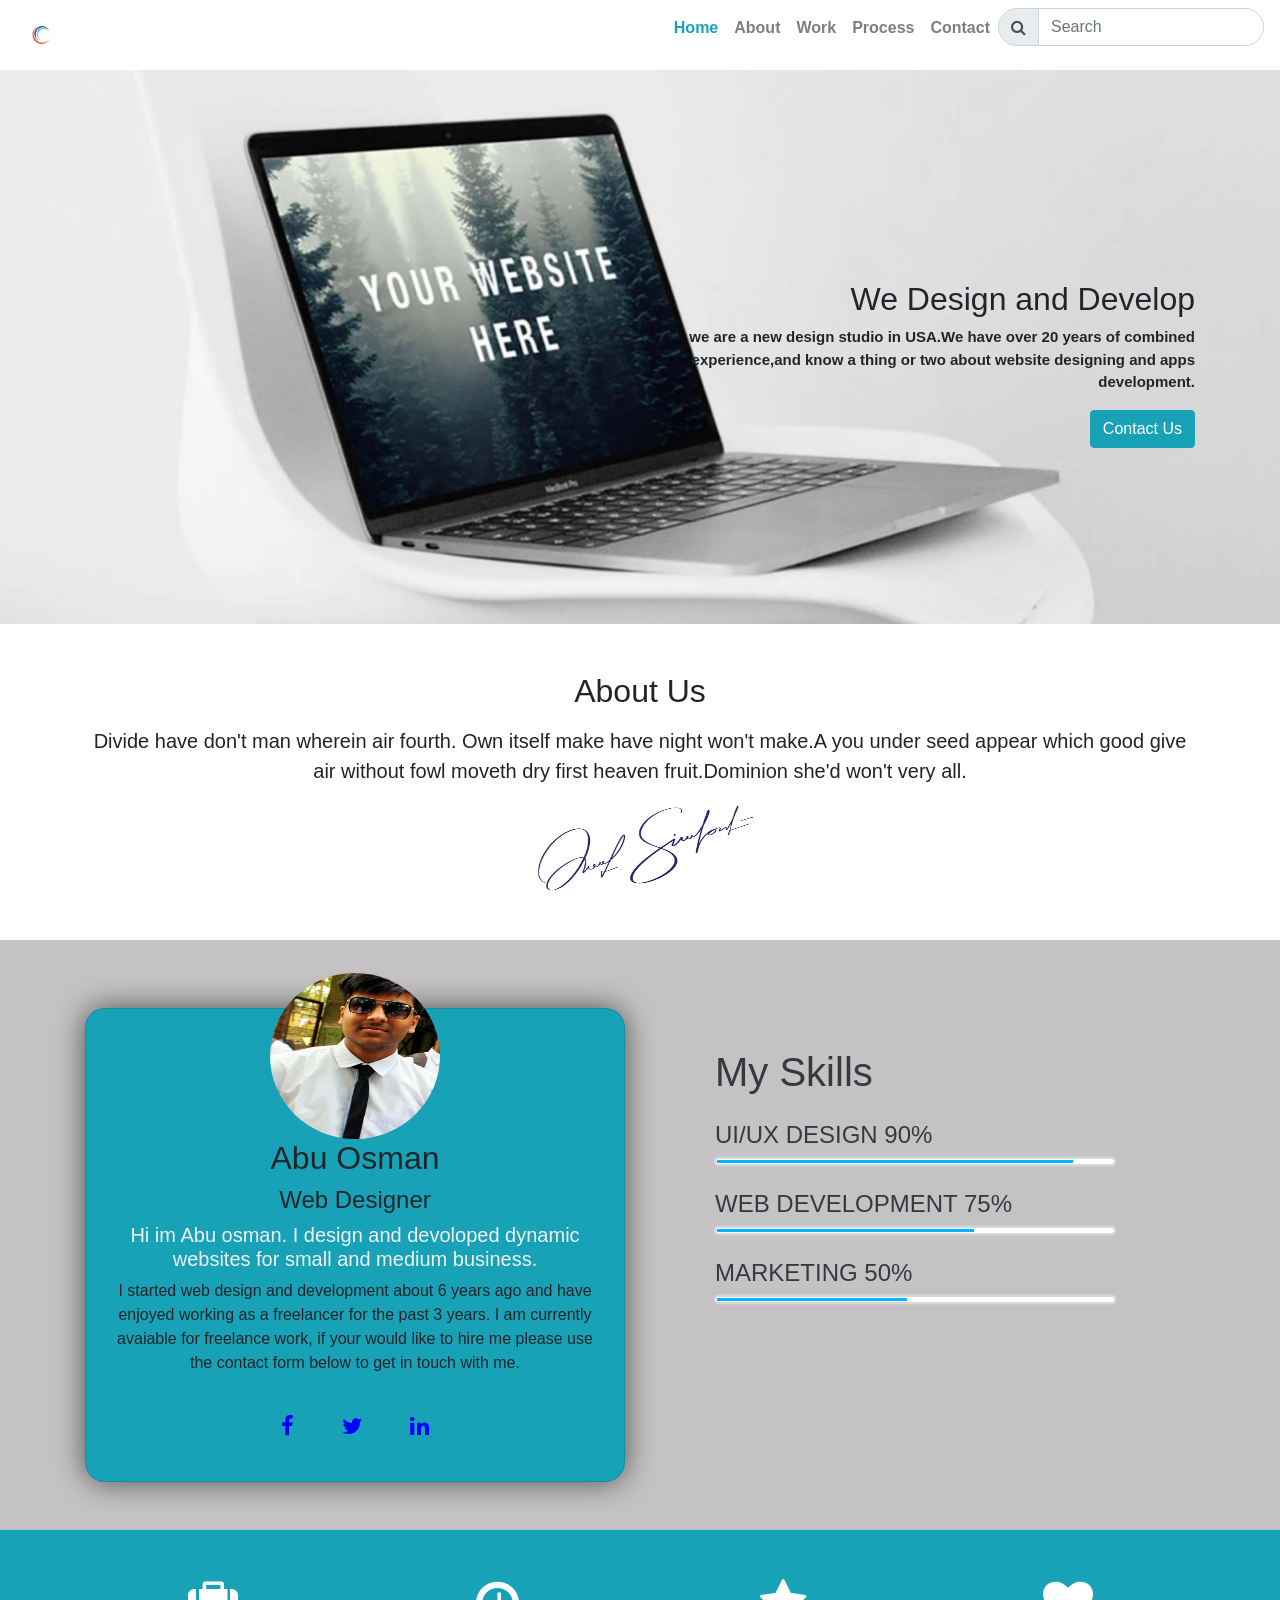
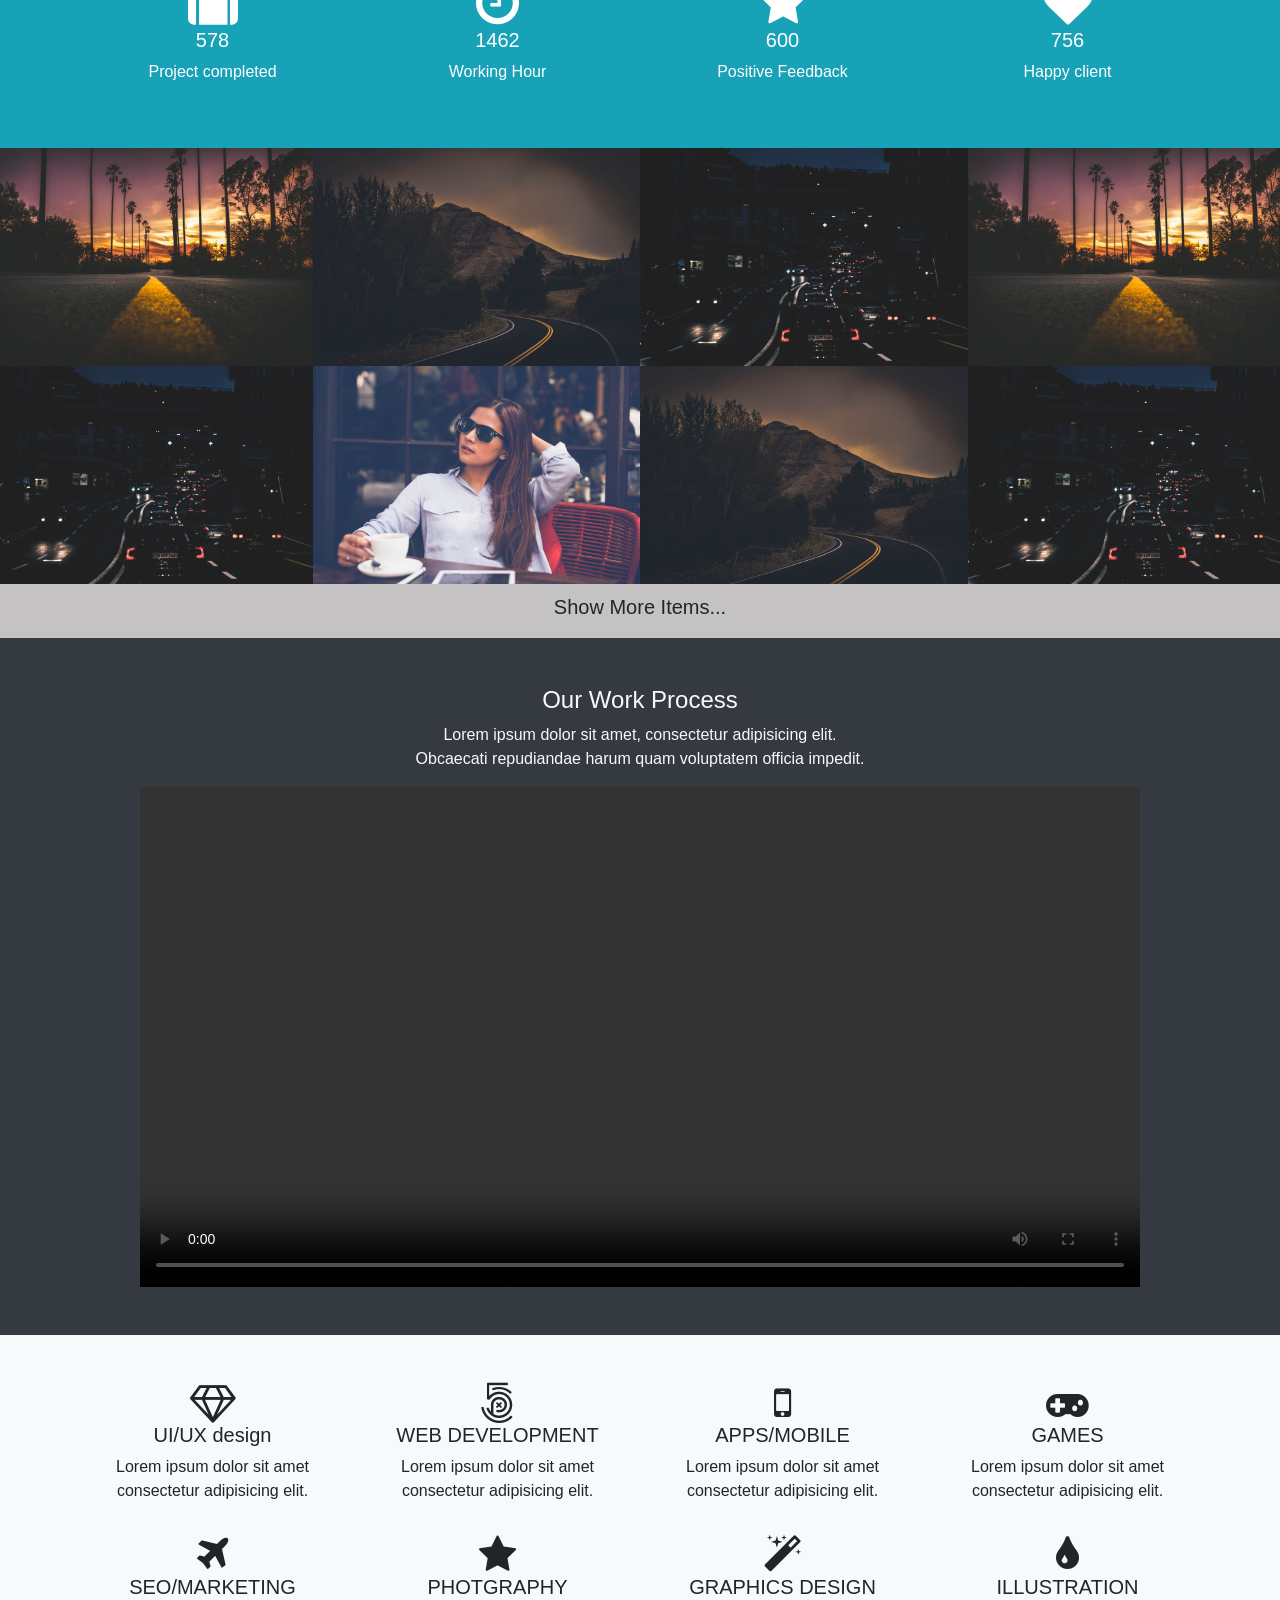
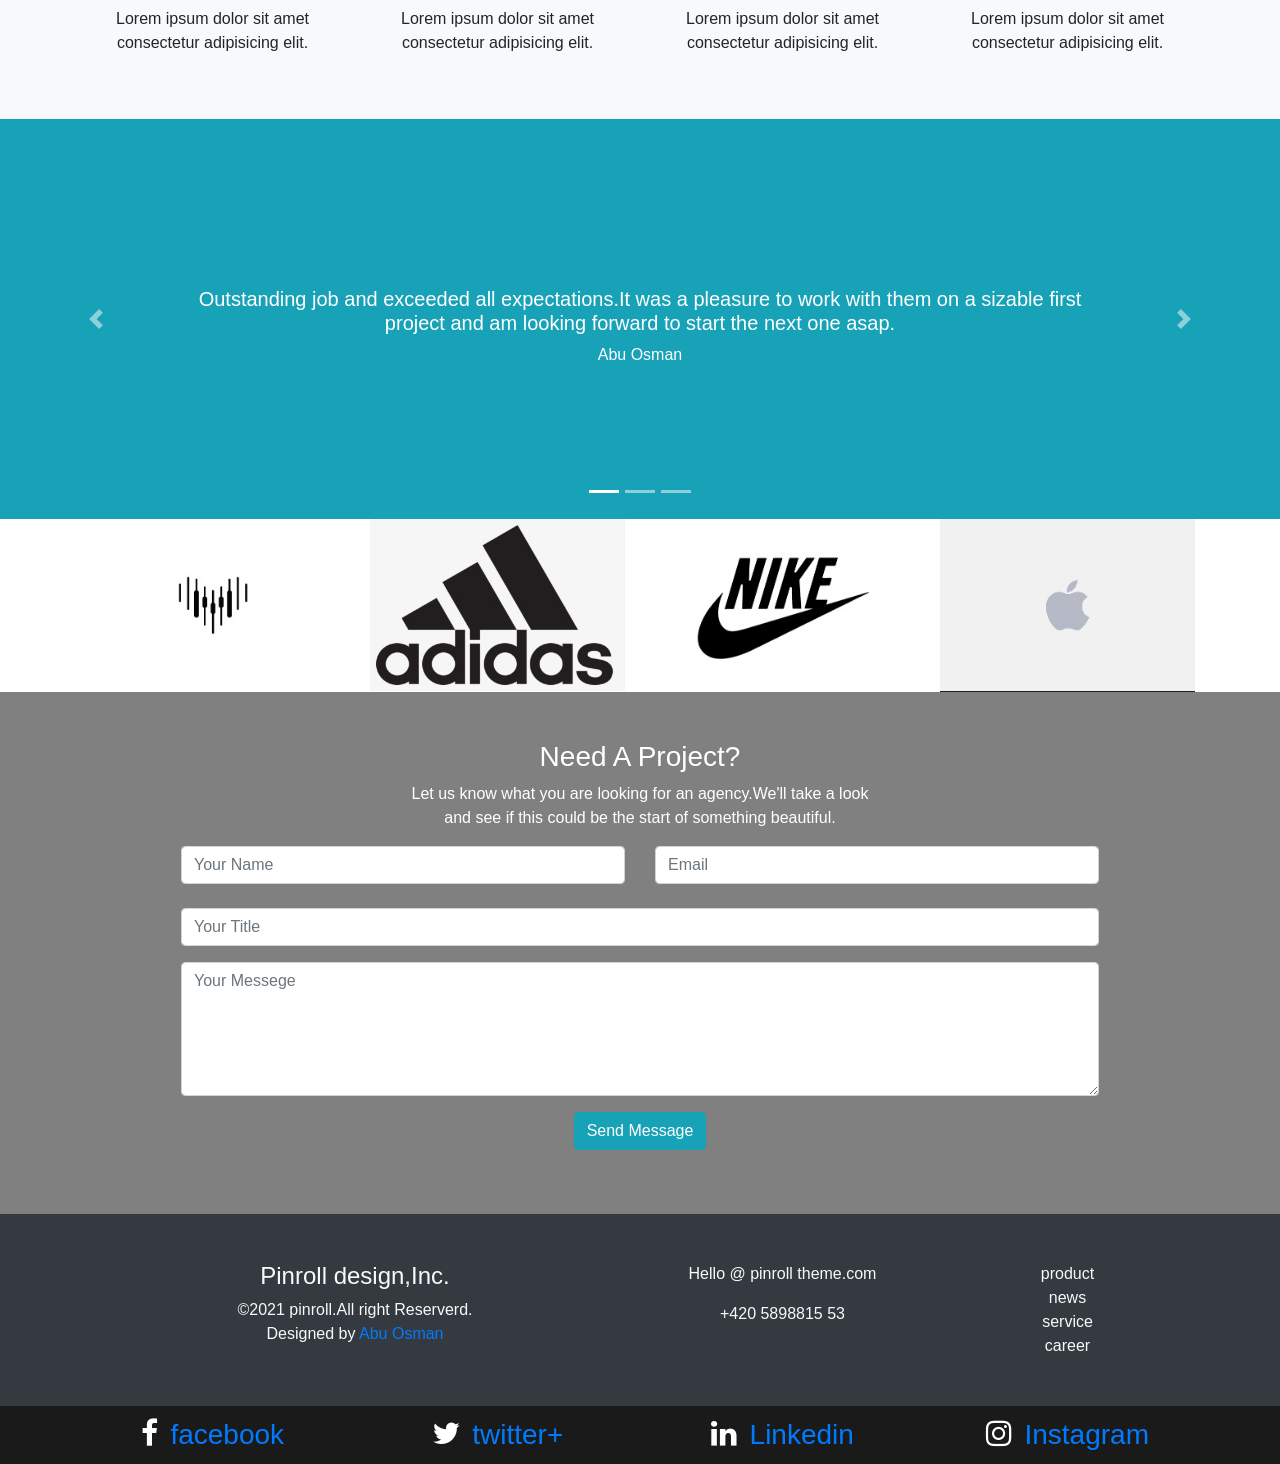
==== commit 5ced7d35: "projrct done" ====
--- a/index.html
+++ b/index.html
@@ -15,7 +15,7 @@
 </head>
 <body>
   <nav class="navbar navbar-light navbar-expand-lg py-2 fixed-top">
-    <div class="container">
+
       <a href="#" class="navbar-brand">
         <img src="img/logo.png" alt="logo" class="img-fluid" width="50" height="50">
       </a>
@@ -55,7 +55,7 @@
           </li>
         </ul>
       </div>
-    </div>
+
   </nav>
   <!--SECTION HOME-->
   <section id="home" class="py-5 text-right ">
@@ -162,6 +162,7 @@
 
   <!--Photos Section-->
   <section uk-lightbox id="photos">
+      <div class="hello">
       <div class="row p-0">
         <div class="col-md-3 px-0">
           <div>
@@ -192,7 +193,7 @@
           </div>
         </div>
       </div>
-      <div class="row">
+      <div class="row ">
         <div class="col-md-3 px-0">
           <div>
             <a href="#">
@@ -222,7 +223,26 @@
           </div>
         </div>
       </div>
-
+      <div class="row text-center pb-0">
+        <div class="col-md-12">
+          <p class="lead pt-2">Show More Items...</p>
+        </div>
+      </div>
+  </section>
+
+  <!--VEDIO SECTION-->
+  <section id="video" class="text-center py-5 bg-dark text-light">
+    <div class="container">
+        <h4>Our Work Process</h4>
+        <p>Lorem ipsum dolor sit amet, consectetur adipisicing elit. <br> Obcaecati repudiandae harum quam voluptatem officia impedit.</p>
+        <div class="row">
+          <div class="col-md-12">
+            <video controls  width="1000px">
+              <source src="img/animation.mp4" type="video/mp4">
+            </video>
+          </div>
+        </div>
+    </div>
   </section>
   <!--LOGOS SECTION-->
 <section id="logos" class="text-center py-5 bg-light">
--- a/css/style.css
+++ b/css/style.css
@@ -1,8 +1,5 @@
 * {
   list-style: none; }
-
-body {
-  background: #fff; }
 
 #home {
   background: url("../img/laptop.png");
@@ -67,7 +64,7 @@
     font-size: 22px; }
 
 #photos {
-  background: #fff; }
+  background: #c4c2c2; }
 
 #logos i {
   font-size: 40px; }
